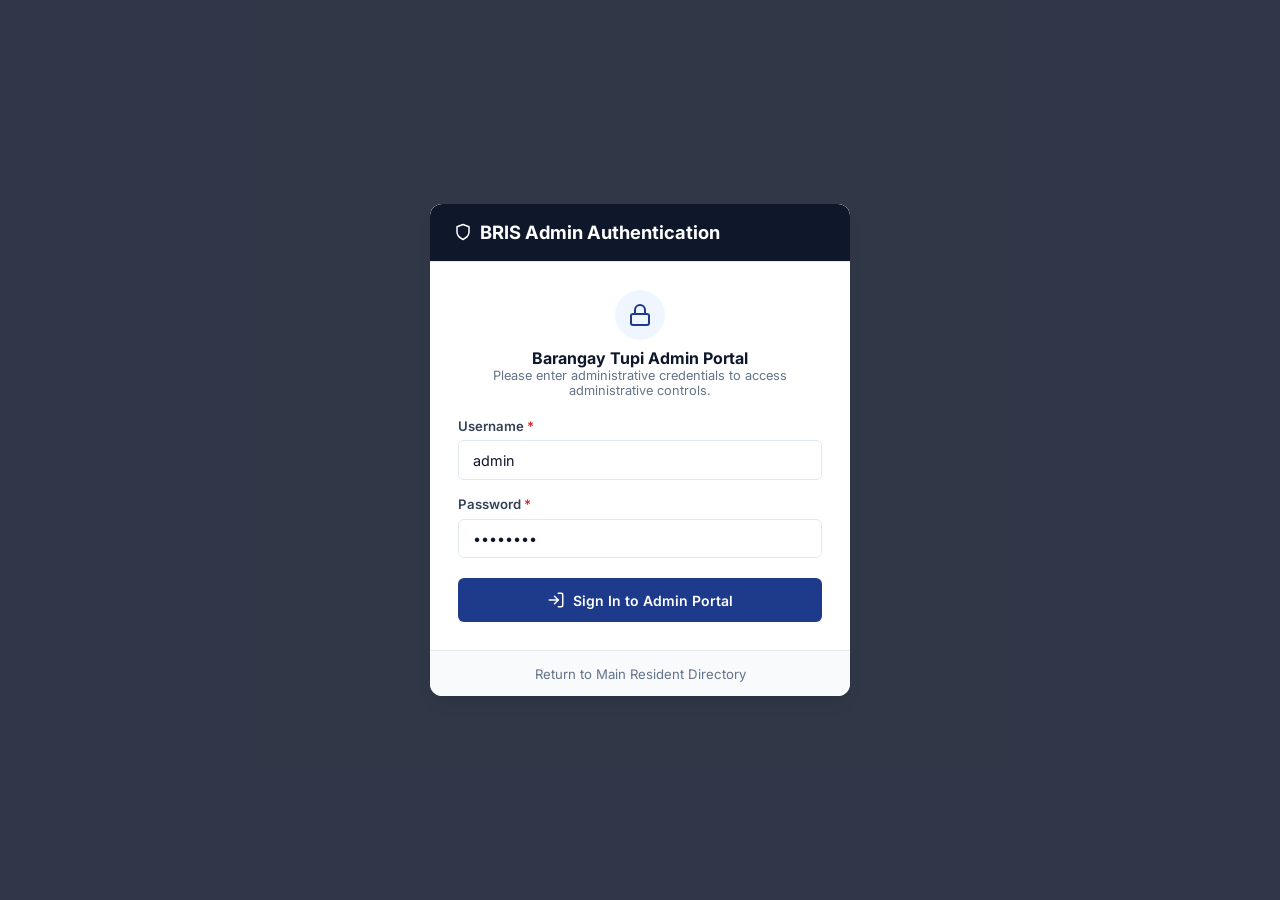
==== admin.html @ 33d2740c "feat: implement Barangay Resident Information System (BRIS) for Barangay Tupi Co-authored-by: NaviOr" ====
<!DOCTYPE html>
<html lang="en">
<head>
  <meta charset="UTF-8">
  <meta name="viewport" content="width=device-width, initial-scale=1.0">
  <title>BRIS Admin Portal - Barangay Tupi</title>
  <link rel="preconnect" href="https://fonts.googleapis.com">
  <link rel="preconnect" href="https://fonts.gstatic.com" crossorigin>
  <link href="https://fonts.googleapis.com/css2?family=Inter:wght@300;400;500;600;700&display=swap" rel="stylesheet">
  <link rel="stylesheet" href="styles.css">
</head>
<body style="background-color: #f1f5f9;">

  <!-- ADMIN AUTH LOGIN MODAL OVERLAY -->
  <div id="admin-login-overlay" class="modal-overlay active" style="z-index: 2000; background-color: rgba(15, 23, 42, 0.85);">
    <div class="modal-box" style="max-width: 420px; border-radius: 12px; box-shadow: var(--shadow-lg);">
      <div class="modal-header" style="background-color: #0f172a; color: #ffffff; border-radius: 12px 12px 0 0;">
        <h3 style="color: #ffffff; font-size: 1.15rem;">
          <svg class="svg-icon" viewBox="0 0 24 24"><path d="M12 22s8-4 8-10V5l-8-3-8 3v7c0 6 8 10 8 10z"></path></svg>
          BRIS Admin Authentication
        </h3>
      </div>
      <form id="form-admin-login">
        <div class="modal-body" style="padding: 1.75rem;">
          <div style="text-align: center; margin-bottom: 1.25rem;">
            <div style="width: 50px; height: 50px; background-color: #eff6ff; color: var(--primary); border-radius: 50%; display: inline-flex; align-items: center; justify-content: center; margin-bottom: 0.5rem;">
              <svg class="svg-icon" style="width: 24px; height: 24px;" viewBox="0 0 24 24"><rect x="3" y="11" width="18" height="11" rx="2" ry="2"></rect><path d="M7 11V7a5 5 0 0 1 10 0v4"></path></svg>
            </div>
            <h4 style="font-weight: 700; color: #0f172a;">Barangay Tupi Admin Portal</h4>
            <p style="font-size: 0.8rem; color: #64748b;">Please enter administrative credentials to access administrative controls.</p>
          </div>

          <div class="form-group" style="margin-bottom: 1rem;">
            <label for="admin-username">Username <span class="required">*</span></label>
            <input type="text" id="admin-username" class="form-control" value="admin" placeholder="Enter username" required>
          </div>

          <div class="form-group" style="margin-bottom: 1.25rem;">
            <label for="admin-password">Password <span class="required">*</span></label>
            <input type="password" id="admin-password" class="form-control" value="admin123" placeholder="Enter password" required>
          </div>

          <div id="login-error-msg" style="display: none; background-color: #fee2e2; color: #b91c1c; padding: 0.6rem; border-radius: 6px; font-size: 0.8rem; margin-bottom: 1rem; text-align: center;">
            Invalid username or password!
          </div>

          <button type="submit" class="btn btn-primary" style="width: 100%; padding: 0.75rem;">
            <svg class="svg-icon" viewBox="0 0 24 24"><path d="M15 3h4a2 2 0 0 1 2 2v14a2 2 0 0 1-2 2h-4"></path><polyline points="10 17 15 12 10 7"></polyline><line x1="15" y1="12" x2="3" y2="12"></line></svg>
            Sign In to Admin Portal
          </button>
        </div>
        <div class="modal-footer" style="justify-content: center; background-color: #f8fafc; border-radius: 0 0 12px 12px;">
          <a href="index.html" style="font-size: 0.825rem; color: #64748b; text-decoration: none;">Return to Main Resident Directory</a>
        </div>
      </form>
    </div>
  </div>

  <!-- ADMIN PORTAL CONTAINER -->
  <div class="app-container" id="admin-app-container" style="display: none;">
    <!-- Admin Sidebar -->
    <aside class="sidebar" style="background-color: #0b1329;">
      <div class="sidebar-header">
        <div class="brand-icon-box" style="background: rgba(225, 29, 72, 0.15); color: #f43f5e;">
          <svg class="svg-icon" viewBox="0 0 24 24"><path d="M12 22s8-4 8-10V5l-8-3-8 3v7c0 6 8 10 8 10z"></path></svg>
        </div>
        <div>
          <h1 class="brand-title">BRIS Admin</h1>
          <p class="brand-subtitle">Barangay Tupi Portal</p>
        </div>
      </div>

      <ul class="sidebar-menu">
        <li class="nav-item">
          <button class="active" data-admin-view="overview">
            <span class="nav-icon"><svg class="svg-icon" viewBox="0 0 24 24"><rect x="3" y="3" width="7" height="9"></rect><rect x="14" y="3" width="7" height="5"></rect><rect x="14" y="12" width="7" height="9"></rect><rect x="3" y="16" width="7" height="5"></rect></svg></span>
            <span class="nav-text">System Overview</span>
          </button>
        </li>
        <li class="nav-item">
          <button data-admin-view="management">
            <span class="nav-icon"><svg class="svg-icon" viewBox="0 0 24 24"><path d="M17 21v-2a4 4 0 0 0-4-4H5a4 4 0 0 0-4 4v2"></path><circle cx="9" cy="7" r="4"></circle><path d="M23 21v-2a4 4 0 0 0-3-3.87"></path><path d="M16 3.13a4 4 0 0 1 0 7.75"></path></svg></span>
            <span class="nav-text">Resident Control</span>
          </button>
        </li>
        <li class="nav-item">
          <button data-admin-view="logs">
            <span class="nav-icon"><svg class="svg-icon" viewBox="0 0 24 24"><path d="M14 2H6a2 2 0 0 0-2 2v16a2 2 0 0 0 2 2h12a2 2 0 0 0 2-2V8z"></path><polyline points="14 2 14 8 20 8"></polyline><line x1="16" y1="13" x2="8" y2="13"></line><line x1="16" y1="17" x2="8" y2="17"></line></svg></span>
            <span class="nav-text">Audit System Logs</span>
          </button>
        </li>
      </ul>

      <div class="sidebar-footer">
        <button onclick="adminLogout()" class="btn btn-sm btn-danger" style="width: 100%;">
          <svg class="svg-icon" viewBox="0 0 24 24"><path d="M9 21H5a2 2 0 0 1-2-2V5a2 2 0 0 1 2-2h4"></path><polyline points="16 17 21 12 16 7"></polyline><line x1="21" y1="12" x2="9" y2="12"></line></svg>
          Admin Logout
        </button>
      </div>
    </aside>

    <!-- Admin Main Wrapper -->
    <div class="main-wrapper">
      <header class="top-header">
        <div class="header-title">
          <h2 id="admin-view-title">Admin Management Dashboard</h2>
          <p id="admin-view-subtitle">Administrative oversight and system configuration for Barangay Tupi</p>
        </div>
        <div class="header-right">
          <a href="index.html" class="btn btn-sm btn-secondary" style="margin-right: 0.5rem;">
            <svg class="svg-icon" viewBox="0 0 24 24"><path d="M3 9l9-7 9 7v11a2 2 0 0 1-2 2H5a2 2 0 0 1-2-2z"></path></svg>
            Public Resident Portal
          </a>
          <div class="barangay-badge" style="background-color: #fee2e2; color: #b91c1c; border-color: rgba(185,28,28,0.2);">
            <svg class="svg-icon" viewBox="0 0 24 24"><path d="M12 22s8-4 8-10V5l-8-3-8 3v7c0 6 8 10 8 10z"></path></svg>
            <span>Admin Secured Mode</span>
          </div>
        </div>
      </header>

      <main class="content-body">
        <!-- ADMIN OVERVIEW VIEW -->
        <section id="admin-view-overview" class="page-view active">
          <div class="stats-grid">
            <div class="stat-card">
              <div class="stat-icon blue">
                <svg class="svg-icon" viewBox="0 0 24 24"><path d="M17 21v-2a4 4 0 0 0-4-4H5a4 4 0 0 0-4 4v2"></path><circle cx="9" cy="7" r="4"></circle></svg>
              </div>
              <div class="stat-info">
                <h3 id="admin-stat-active">0</h3>
                <p>Active Residents</p>
              </div>
            </div>

            <div class="stat-card">
              <div class="stat-icon green">
                <svg class="svg-icon" viewBox="0 0 24 24"><polyline points="9 11 12 14 22 4"></polyline></svg>
              </div>
              <div class="stat-info">
                <h3 id="admin-stat-voters">0</h3>
                <p>Voters Enrolled</p>
              </div>
            </div>

            <div class="stat-card">
              <div class="stat-icon red">
                <svg class="svg-icon" viewBox="0 0 24 24"><polyline points="21 8 21 21 3 21 3 8"></polyline><rect x="1" y="3" width="22" height="5"></rect></svg>
              </div>
              <div class="stat-info">
                <h3 id="admin-stat-archived">0</h3>
                <p>Archived Entries</p>
              </div>
            </div>
          </div>

          <div class="card-section">
            <div class="card-header">
              <div class="card-title">
                <svg class="svg-icon" viewBox="0 0 24 24"><path d="M12 22s8-4 8-10V5l-8-3-8 3v7c0 6 8 10 8 10z"></path></svg>
                System Maintenance & Database Actions
              </div>
            </div>
            <div style="display: flex; gap: 1rem; flex-wrap: wrap;">
              <button class="btn btn-secondary" onclick="fetchAdminActiveResidents()">
                <svg class="svg-icon" viewBox="0 0 24 24"><polyline points="23 4 23 10 17 10"></polyline><path d="M20.49 15a9 9 0 1 1-2.12-9.36L23 10"></path></svg>
                Sync Database Records
              </button>
            </div>
          </div>
        </section>

        <!-- ADMIN MANAGEMENT VIEW -->
        <section id="admin-view-management" class="page-view">
          <div class="card-section">
            <div class="card-header">
              <div class="card-title">
                <svg class="svg-icon" viewBox="0 0 24 24"><path d="M17 21v-2a4 4 0 0 0-4-4H5a4 4 0 0 0-4 4v2"></path><circle cx="9" cy="7" r="4"></circle></svg>
                Barangay Tupi Resident Records Table
              </div>
            </div>

            <div class="table-responsive">
              <table class="data-table">
                <thead>
                  <tr>
                    <th>ID</th>
                    <th>Full Name</th>
                    <th>Purok</th>
                    <th>Civil Status</th>
                    <th>Voter Status</th>
                    <th>Status</th>
                    <th style="text-align: center;">Admin Actions</th>
                  </tr>
                </thead>
                <tbody id="admin-residents-table">
                  <tr><td colspan="7" style="text-align: center;">Loading database records...</td></tr>
                </tbody>
              </table>
            </div>
          </div>
        </section>

        <!-- ADMIN AUDIT LOGS VIEW -->
        <section id="admin-view-logs" class="page-view">
          <div class="card-section">
            <div class="card-header">
              <div class="card-title">
                <svg class="svg-icon" viewBox="0 0 24 24"><path d="M14 2H6a2 2 0 0 0-2 2v16a2 2 0 0 0 2 2h12a2 2 0 0 0 2-2V8z"></path><polyline points="14 2 14 8 20 8"></polyline></svg>
                System Audit Trail
              </div>
            </div>
            <div class="table-responsive">
              <table class="data-table">
                <thead>
                  <tr>
                    <th>Timestamp</th>
                    <th>User Role</th>
                    <th>Action Executed</th>
                    <th>Status</th>
                  </tr>
                </thead>
                <tbody>
                  <tr>
                    <td>Just now</td>
                    <td><span class="badge badge-registered">Administrator</span></td>
                    <td>Logged in to Barangay Tupi Admin Portal</td>
                    <td><span class="badge badge-active">Success</span></td>
                  </tr>
                  <tr>
                    <td>System Init</td>
                    <td><span class="badge badge-registered">System</span></td>
                    <td>Database initialized (PDO SQLite / Barangay Tupi)</td>
                    <td><span class="badge badge-active">Success</span></td>
                  </tr>
                </tbody>
              </table>
            </div>
          </div>
        </section>

      </main>
    </div>
  </div>

  <div id="toast-container" class="toast-container"></div>

  <script>
    const API_URL = 'api/residents.php';

    // Admin Auth Submit
    document.getElementById('form-admin-login').addEventListener('submit', function(e) {
      e.preventDefault();
      const user = document.getElementById('admin-username').value;
      const pass = document.getElementById('admin-password').value;

      if (user === 'admin' && pass === 'admin123') {
        document.getElementById('admin-login-overlay').classList.remove('active');
        document.getElementById('admin-app-container').style.display = 'flex';
        loadAdminOverview();
      } else {
        document.getElementById('login-error-msg').style.display = 'block';
      }
    });

    function adminLogout() {
      document.getElementById('admin-app-container').style.display = 'none';
      document.getElementById('admin-login-overlay').classList.add('active');
    }

    // Admin Navigation
    document.querySelectorAll('.sidebar-menu .nav-item button').forEach(btn => {
      btn.addEventListener('click', () => {
        const viewId = btn.getAttribute('data-admin-view');

        document.querySelectorAll('.sidebar-menu .nav-item button').forEach(b => b.classList.remove('active'));
        btn.classList.add('active');

        document.querySelectorAll('.page-view').forEach(v => v.classList.remove('active'));
        const target = document.getElementById(`admin-view-${viewId}`);
        if (target) target.classList.add('active');

        if (viewId === 'overview') loadAdminOverview();
        if (viewId === 'management') fetchAdminActiveResidents();
      });
    });

    async function loadAdminOverview() {
      try {
        const res = await fetch(`${API_URL}?action=analytics`);
        const json = await res.json();
        if (json.success) {
          const d = json.data;
          document.getElementById('admin-stat-active').textContent = d.total_active;
          document.getElementById('admin-stat-voters').textContent = d.voters;
          document.getElementById('admin-stat-archived').textContent = d.total_archived;
        }
      } catch (err) {
        console.error('Error loading admin overview:', err);
      }
    }

    async function fetchAdminActiveResidents() {
      try {
        const res = await fetch(`${API_URL}?archived=0`);
        const json = await res.json();
        const tbody = document.getElementById('admin-residents-table');

        if (json.success) {
          if (json.data.length === 0) {
            tbody.innerHTML = `<tr><td colspan="7" style="text-align:center;">No records found.</td></tr>`;
            return;
          }

          tbody.innerHTML = json.data.map(r => `
            <tr>
              <td>#${r.id}</td>
              <td><strong>${r.last_name}, ${r.first_name} ${r.middle_name ? r.middle_name : ''}</strong></td>
              <td>${r.purok}</td>
              <td>${r.civil_status}</td>
              <td><span class="badge ${r.voter_status === 'Registered' ? 'badge-registered' : 'badge-not-registered'}">${r.voter_status}</span></td>
              <td><span class="badge badge-active">${r.status}</span></td>
              <td style="text-align: center;">
                <button class="btn btn-sm btn-danger" onclick="adminDeleteResident(${r.id}, '${r.first_name} ${r.last_name}')">
                  <svg class="svg-icon" viewBox="0 0 24 24"><polyline points="3 6 5 6 21 6"></polyline><path d="M19 6v14a2 2 0 0 1-2 2H7a2 2 0 0 1-2-2V6m3 0V4a2 2 0 0 1 2-2h4a2 2 0 0 1 2 2v2"></path></svg> Remove Record
                </button>
              </td>
            </tr>
          `).join('');
        }
      } catch (err) {
        console.error('Error fetching admin residents:', err);
      }
    }

    async function adminDeleteResident(id, name) {
      if (!confirm(`ADMIN ACTION: Are you sure you want to purge record for "${name}"?`)) return;

      try {
        const res = await fetch(`${API_URL}?id=${id}`, { method: 'DELETE' });
        const json = await res.json();
        if (json.success) {
          fetchAdminActiveResidents();
          loadAdminOverview();
        }
      } catch (err) {
        console.error('Error deleting record:', err);
      }
    }
  </script>
</body>
</html>
---- styles.css ----
/* styles.css - Barangay Resident Information System (BRIS) Styling */

:root {
  --primary: #1e3a8a;
  --primary-hover: #1d4ed8;
  --primary-light: #eff6ff;
  --secondary: #0f766e;
  --secondary-hover: #115e59;
  --accent: #d97706;
  --bg-main: #f8fafc;
  --card-bg: #ffffff;
  --border-color: #e2e8f0;
  --text-dark: #0f172a;
  --text-muted: #64748b;
  --danger: #dc2626;
  --danger-hover: #b91c1c;
  --success: #16a34a;
  --warning: #d97706;
  --sidebar-width: 260px;
  --radius: 8px;
  --shadow-sm: 0 1px 2px 0 rgba(0, 0, 0, 0.05);
  --shadow: 0 4px 6px -1px rgba(0, 0, 0, 0.05), 0 2px 4px -1px rgba(0, 0, 0, 0.03);
  --shadow-lg: 0 10px 15px -3px rgba(0, 0, 0, 0.08), 0 4px 6px -2px rgba(0, 0, 0, 0.04);
}

* {
  box-sizing: border-box;
  margin: 0;
  padding: 0;
  font-family: 'Inter', system-ui, -apple-system, BlinkMacSystemFont, "Segoe UI", Roboto, sans-serif;
}

body {
  background-color: var(--bg-main);
  color: var(--text-dark);
  min-height: 100vh;
  display: flex;
}

/* Layout */
.app-container {
  display: flex;
  width: 100%;
  min-height: 100vh;
}

/* Sidebar */
.sidebar {
  width: var(--sidebar-width);
  background-color: #0f172a;
  color: #f8fafc;
  display: flex;
  flex-direction: column;
  position: fixed;
  top: 0;
  bottom: 0;
  left: 0;
  z-index: 100;
  transition: all 0.3s ease;
}

.sidebar-header {
  padding: 1.5rem;
  display: flex;
  align-items: center;
  gap: 0.85rem;
  border-bottom: 1px solid rgba(255, 255, 255, 0.08);
}

.brand-icon-box {
  width: 40px;
  height: 40px;
  border-radius: 8px;
  background: rgba(56, 189, 248, 0.15);
  display: flex;
  align-items: center;
  justify-content: center;
  color: #38bdf8;
}

.brand-title {
  font-size: 1.2rem;
  font-weight: 700;
  letter-spacing: 0.5px;
  color: #ffffff;
  line-height: 1.1;
}

.brand-subtitle {
  font-size: 0.7rem;
  color: #94a3b8;
  text-transform: uppercase;
  letter-spacing: 0.8px;
  margin-top: 2px;
}

.sidebar-menu {
  list-style: none;
  padding: 1rem 0.75rem;
  display: flex;
  flex-direction: column;
  gap: 0.35rem;
  flex-grow: 1;
}

.nav-item button {
  width: 100%;
  display: flex;
  align-items: center;
  gap: 0.85rem;
  padding: 0.75rem 1rem;
  border: none;
  background: transparent;
  color: #94a3b8;
  font-size: 0.9rem;
  font-weight: 500;
  border-radius: var(--radius);
  cursor: pointer;
  text-align: left;
  transition: all 0.2s ease;
}

.nav-item button:hover {
  background-color: rgba(255, 255, 255, 0.06);
  color: #ffffff;
}

.nav-item button.active {
  background-color: var(--primary);
  color: #ffffff;
  font-weight: 600;
  box-shadow: 0 4px 12px rgba(30, 58, 138, 0.35);
}

.nav-icon {
  width: 20px;
  height: 20px;
  display: inline-flex;
  align-items: center;
  justify-content: center;
  flex-shrink: 0;
}

.sidebar-footer {
  padding: 1.25rem;
  border-top: 1px solid rgba(255, 255, 255, 0.08);
  font-size: 0.75rem;
  color: #64748b;
  text-align: center;
}

/* Main Content Area */
.main-wrapper {
  margin-left: var(--sidebar-width);
  flex-grow: 1;
  display: flex;
  flex-direction: column;
  min-width: 0;
}

/* Header */
.top-header {
  background-color: var(--card-bg);
  padding: 1.1rem 2rem;
  display: flex;
  justify-content: space-between;
  align-items: center;
  border-bottom: 1px solid var(--border-color);
  box-shadow: var(--shadow-sm);
  position: sticky;
  top: 0;
  z-index: 90;
}

.header-title h2 {
  font-size: 1.25rem;
  font-weight: 700;
  color: var(--text-dark);
}

.header-title p {
  font-size: 0.825rem;
  color: var(--text-muted);
  margin-top: 2px;
}

.header-right {
  display: flex;
  align-items: center;
  gap: 1rem;
}

.barangay-badge {
  background-color: var(--primary-light);
  color: var(--primary);
  padding: 0.4rem 0.85rem;
  border-radius: 20px;
  font-size: 0.8rem;
  font-weight: 600;
  border: 1px solid rgba(30, 58, 138, 0.15);
  display: flex;
  align-items: center;
  gap: 0.4rem;
}

/* Page Views */
.content-body {
  padding: 1.75rem 2rem;
  flex-grow: 1;
}

.page-view {
  display: none;
  animation: fadeIn 0.25s ease-in-out;
}

.page-view.active {
  display: block;
}

@keyframes fadeIn {
  from { opacity: 0; transform: translateY(4px); }
  to { opacity: 1; transform: translateY(0); }
}

/* Stats Cards Grid */
.stats-grid {
  display: grid;
  grid-template-columns: repeat(auto-fit, minmax(210px, 1fr));
  gap: 1.25rem;
  margin-bottom: 1.75rem;
}

.stat-card {
  background-color: var(--card-bg);
  padding: 1.25rem;
  border-radius: var(--radius);
  border: 1px solid var(--border-color);
  box-shadow: var(--shadow-sm);
  display: flex;
  align-items: center;
  gap: 1rem;
  transition: transform 0.2s, box-shadow 0.2s;
}

.stat-card:hover {
  transform: translateY(-2px);
  box-shadow: var(--shadow);
}

.stat-icon {
  width: 48px;
  height: 48px;
  border-radius: 10px;
  display: flex;
  align-items: center;
  justify-content: center;
  flex-shrink: 0;
}

.stat-icon.blue { background-color: #dbeafe; color: #1e40af; }
.stat-icon.green { background-color: #dcfce7; color: #15803d; }
.stat-icon.amber { background-color: #fef3c7; color: #b45309; }
.stat-icon.purple { background-color: #f3e8ff; color: #6b21a8; }
.stat-icon.red { background-color: #fee2e2; color: #b91c1c; }

.stat-info h3 {
  font-size: 1.5rem;
  font-weight: 700;
  line-height: 1.2;
}

.stat-info p {
  font-size: 0.8rem;
  color: var(--text-muted);
  font-weight: 500;
}

/* Card Sections */
.card-section {
  background-color: var(--card-bg);
  border-radius: var(--radius);
  border: 1px solid var(--border-color);
  box-shadow: var(--shadow-sm);
  padding: 1.5rem;
  margin-bottom: 1.5rem;
}

.card-header {
  display: flex;
  justify-content: space-between;
  align-items: center;
  margin-bottom: 1.25rem;
  padding-bottom: 0.75rem;
  border-bottom: 1px solid var(--border-color);
}

.card-title {
  font-size: 1.05rem;
  font-weight: 700;
  color: var(--text-dark);
  display: flex;
  align-items: center;
  gap: 0.5rem;
}

/* Forms */
.form-grid {
  display: grid;
  grid-template-columns: repeat(auto-fit, minmax(250px, 1fr));
  gap: 1.25rem;
}

.form-group {
  display: flex;
  flex-direction: column;
  gap: 0.4rem;
}

.form-group.full-width {
  grid-column: 1 / -1;
}

.form-group label {
  font-size: 0.825rem;
  font-weight: 600;
  color: #334155;
}

.form-group label .required {
  color: var(--danger);
}

.form-control {
  padding: 0.65rem 0.85rem;
  border: 1px solid var(--border-color);
  border-radius: 6px;
  font-size: 0.9rem;
  background-color: #ffffff;
  color: var(--text-dark);
  transition: border-color 0.2s, box-shadow 0.2s;
  outline: none;
}

.form-control:focus {
  border-color: var(--primary);
  box-shadow: 0 0 0 3px rgba(30, 58, 138, 0.12);
}

.form-actions {
  display: flex;
  justify-content: flex-end;
  gap: 0.75rem;
  margin-top: 1.5rem;
}

/* Buttons */
.btn {
  display: inline-flex;
  align-items: center;
  justify-content: center;
  gap: 0.45rem;
  padding: 0.6rem 1.15rem;
  border-radius: 6px;
  font-size: 0.875rem;
  font-weight: 600;
  cursor: pointer;
  border: 1px solid transparent;
  transition: all 0.2s ease;
  text-decoration: none;
}

.btn-primary {
  background-color: var(--primary);
  color: #ffffff;
}
.btn-primary:hover {
  background-color: var(--primary-hover);
}

.btn-secondary {
  background-color: #f1f5f9;
  color: #334155;
  border-color: #cbd5e1;
}
.btn-secondary:hover {
  background-color: #e2e8f0;
}

.btn-success {
  background-color: var(--success);
  color: #ffffff;
}
.btn-success:hover {
  background-color: #15803d;
}

.btn-danger {
  background-color: var(--danger);
  color: #ffffff;
}
.btn-danger:hover {
  background-color: var(--danger-hover);
}

.btn-warning {
  background-color: var(--accent);
  color: #ffffff;
}
.btn-warning:hover {
  background-color: #b45309;
}

.btn-sm {
  padding: 0.35rem 0.65rem;
  font-size: 0.8rem;
  border-radius: 5px;
}

.btn-icon-only {
  width: 32px;
  height: 32px;
  padding: 0;
  border-radius: 6px;
}

/* Filters & Search Toolbar */
.toolbar-container {
  display: flex;
  flex-wrap: wrap;
  gap: 0.85rem;
  align-items: center;
  justify-content: space-between;
  margin-bottom: 1.25rem;
  background-color: #f8fafc;
  padding: 0.85rem 1rem;
  border-radius: var(--radius);
  border: 1px solid var(--border-color);
}

.search-box {
  position: relative;
  flex: 1 1 260px;
}

.search-box input {
  width: 100%;
  padding-left: 2.2rem;
}

.search-box .search-icon {
  position: absolute;
  left: 0.75rem;
  top: 50%;
  transform: translateY(-50%);
  color: var(--text-muted);
  display: flex;
  align-items: center;
}

.filter-group {
  display: flex;
  flex-wrap: wrap;
  gap: 0.5rem;
  align-items: center;
}

/* Tables */
.table-responsive {
  width: 100%;
  overflow-x: auto;
  border-radius: 8px;
  border: 1px solid var(--border-color);
}

.data-table {
  width: 100%;
  border-collapse: collapse;
  text-align: left;
  font-size: 0.875rem;
}

.data-table th {
  background-color: #f8fafc;
  color: #475569;
  font-weight: 700;
  padding: 0.75rem 1rem;
  border-bottom: 1px solid var(--border-color);
  white-space: nowrap;
}

.data-table td {
  padding: 0.75rem 1rem;
  border-bottom: 1px solid var(--border-color);
  color: #334155;
  vertical-align: middle;
}

.data-table tbody tr:hover {
  background-color: #f8fafc;
}

.data-table tbody tr:last-child td {
  border-bottom: none;
}

/* Badges */
.badge {
  display: inline-flex;
  align-items: center;
  padding: 0.2rem 0.55rem;
  border-radius: 9999px;
  font-size: 0.725rem;
  font-weight: 600;
  text-transform: capitalize;
}

.badge-active { background-color: #dcfce7; color: #166534; }
.badge-moved { background-color: #fef3c7; color: #92400e; }
.badge-deceased { background-color: #fee2e2; color: #991b1b; }
.badge-registered { background-color: #dbeafe; color: #1e40af; }
.badge-not-registered { background-color: #f1f5f9; color: #475569; }

/* Modals */
.modal-overlay {
  position: fixed;
  top: 0;
  left: 0;
  right: 0;
  bottom: 0;
  background-color: rgba(15, 23, 42, 0.6);
  display: flex;
  align-items: center;
  justify-content: center;
  z-index: 1000;
  opacity: 0;
  visibility: hidden;
  transition: all 0.25s ease;
  padding: 1rem;
}

.modal-overlay.active {
  opacity: 1;
  visibility: visible;
}

.modal-box {
  background-color: #ffffff;
  border-radius: var(--radius);
  max-width: 620px;
  width: 100%;
  max-height: 90vh;
  overflow-y: auto;
  box-shadow: var(--shadow-lg);
  transform: translateY(-15px);
  transition: transform 0.25s ease;
}

.modal-overlay.active .modal-box {
  transform: translateY(0);
}

.modal-header {
  padding: 1.1rem 1.5rem;
  border-bottom: 1px solid var(--border-color);
  display: flex;
  justify-content: space-between;
  align-items: center;
}

.modal-header h3 {
  font-size: 1.1rem;
  font-weight: 700;
  color: var(--text-dark);
  display: flex;
  align-items: center;
  gap: 0.5rem;
}

.close-modal {
  background: transparent;
  border: none;
  font-size: 1.25rem;
  color: var(--text-muted);
  cursor: pointer;
  line-height: 1;
  display: flex;
  align-items: center;
  justify-content: center;
  width: 28px;
  height: 28px;
  border-radius: 4px;
}

.close-modal:hover {
  background-color: #f1f5f9;
  color: var(--text-dark);
}

.modal-body {
  padding: 1.5rem;
}

.modal-footer {
  padding: 0.9rem 1.5rem;
  border-top: 1px solid var(--border-color);
  display: flex;
  justify-content: flex-end;
  gap: 0.75rem;
  background-color: #f8fafc;
  border-bottom-left-radius: var(--radius);
  border-bottom-right-radius: var(--radius);
}

/* Detail View Grid */
.detail-grid {
  display: grid;
  grid-template-columns: repeat(2, 1fr);
  gap: 0.85rem;
}

.detail-item {
  background-color: #f8fafc;
  padding: 0.7rem 0.85rem;
  border-radius: 6px;
  border: 1px solid #f1f5f9;
}

.detail-item strong {
  display: block;
  font-size: 0.725rem;
  color: var(--text-muted);
  text-transform: uppercase;
  letter-spacing: 0.5px;
  margin-bottom: 0.2rem;
}

.detail-item span {
  font-size: 0.9rem;
  font-weight: 600;
  color: var(--text-dark);
}

.detail-item.full-width {
  grid-column: 1 / -1;
}

/* Chart Grid */
.charts-grid {
  display: grid;
  grid-template-columns: repeat(auto-fit, minmax(380px, 1fr));
  gap: 1.25rem;
}

.chart-card {
  background-color: #ffffff;
  padding: 1.25rem;
  border-radius: var(--radius);
  border: 1px solid var(--border-color);
  box-shadow: var(--shadow-sm);
}

.chart-card h4 {
  font-size: 0.95rem;
  font-weight: 700;
  margin-bottom: 1rem;
  color: var(--text-dark);
  display: flex;
  align-items: center;
  gap: 0.4rem;
}

.chart-container {
  position: relative;
  height: 250px;
  width: 100%;
}

/* Toast Notification */
.toast-container {
  position: fixed;
  bottom: 20px;
  right: 20px;
  z-index: 2000;
  display: flex;
  flex-direction: column;
  gap: 0.5rem;
}

.toast {
  background-color: #0f172a;
  color: #ffffff;
  padding: 0.75rem 1.15rem;
  border-radius: 8px;
  font-size: 0.875rem;
  font-weight: 500;
  box-shadow: var(--shadow-lg);
  display: flex;
  align-items: center;
  gap: 0.6rem;
  animation: slideInRight 0.3s ease;
}

.toast.success { border-left: 4px solid var(--success); }
.toast.error { border-left: 4px solid var(--danger); }

.svg-icon {
  width: 18px;
  height: 18px;
  fill: none;
  stroke: currentColor;
  stroke-width: 2;
  stroke-linecap: round;
  stroke-linejoin: round;
  display: inline-block;
  vertical-align: middle;
}

@keyframes slideInRight {
  from { transform: translateX(100%); opacity: 0; }
  to { transform: translateX(0); opacity: 1; }
}

/* Responsive Styles */
@media (max-width: 992px) {
  .sidebar {
    width: 70px;
  }
  .sidebar .brand-title,
  .sidebar .brand-subtitle,
  .sidebar-menu .nav-text,
  .sidebar-footer {
    display: none;
  }
  .main-wrapper {
    margin-left: 70px;
  }
  .charts-grid {
    grid-template-columns: 1fr;
  }
}

@media (max-width: 640px) {
  .top-header {
    padding: 1rem;
  }
  .content-body {
    padding: 1rem;
  }
  .toolbar-container {
    flex-direction: column;
    align-items: stretch;
  }
  .filter-group {
    flex-direction: column;
    align-items: stretch;
  }
  .detail-grid {
    grid-template-columns: 1fr;
  }
}
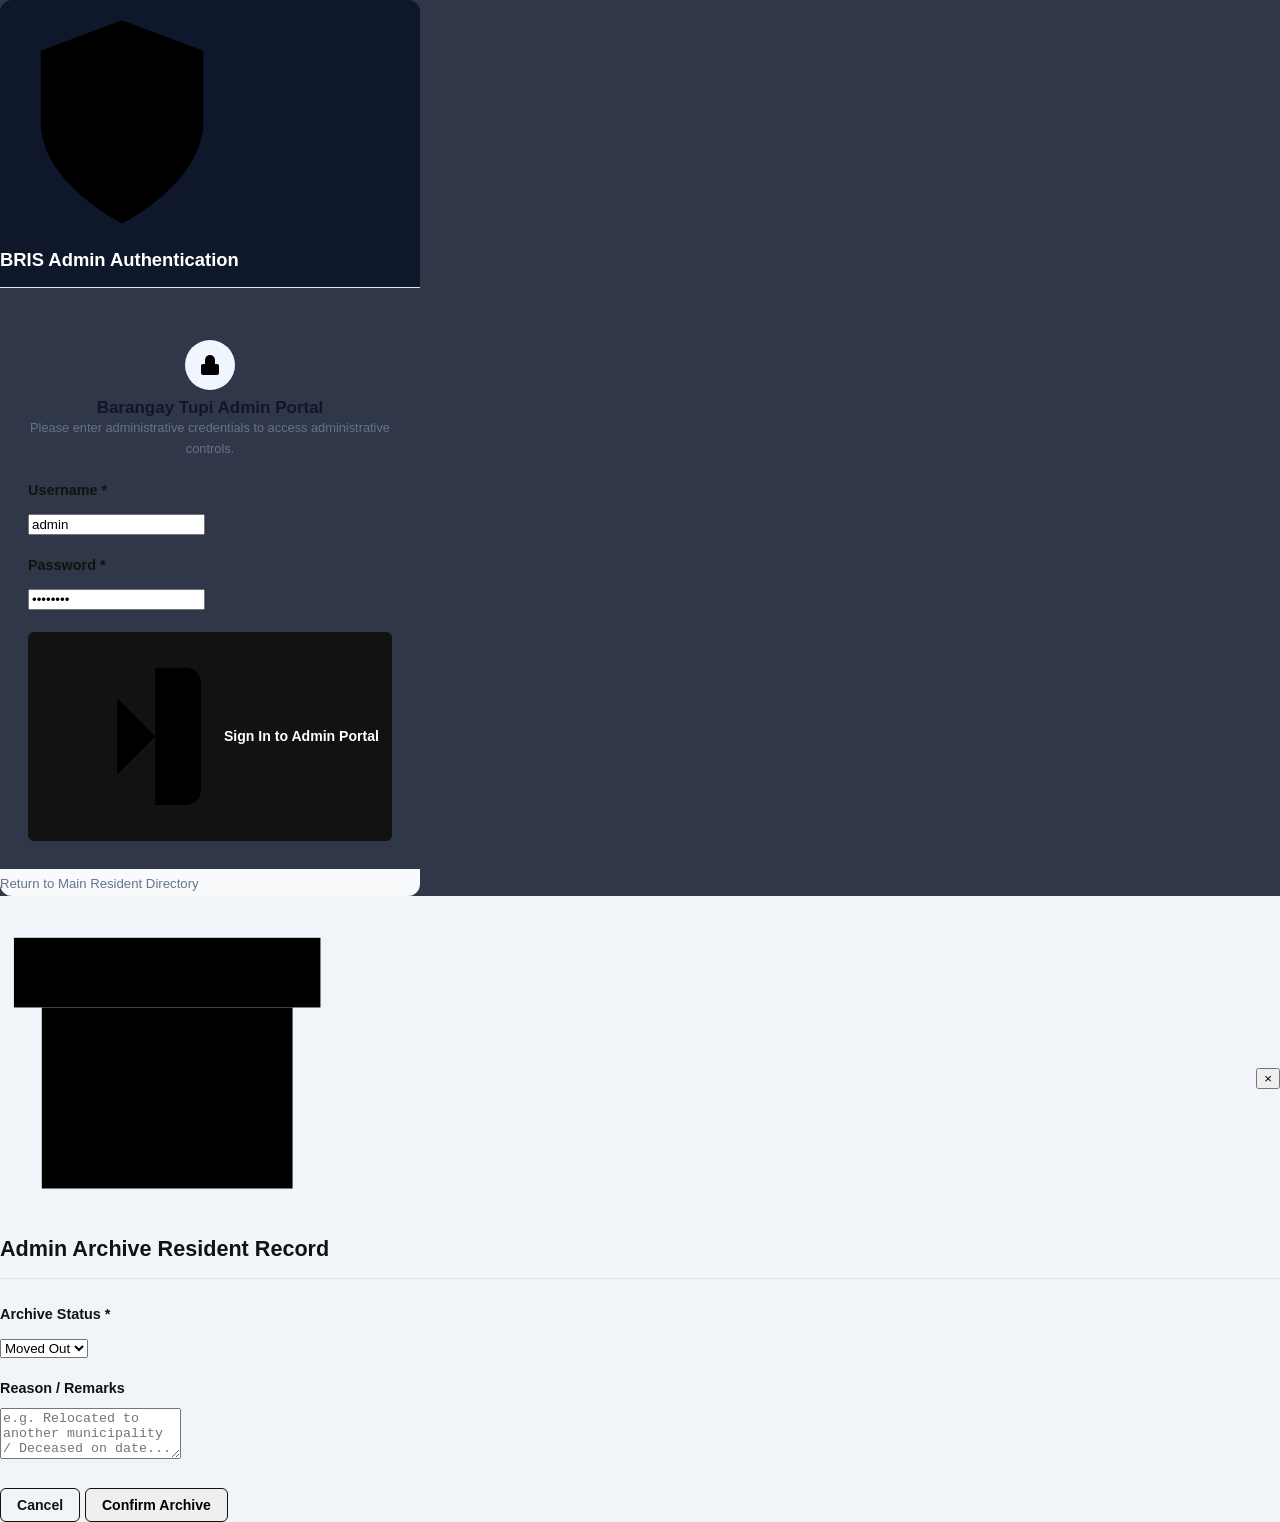
==== commit ec6be26e: "Build Barangay Resident Information System (BRIS) with SQL backend and Admin portal Co-authored-by: " ====
--- a/admin.html
+++ b/admin.html
@@ -84,6 +84,12 @@
           </button>
         </li>
         <li class="nav-item">
+          <button data-admin-view="archived">
+            <span class="nav-icon"><svg class="svg-icon" viewBox="0 0 24 24"><polyline points="21 8 21 21 3 21 3 8"></polyline><rect x="1" y="3" width="22" height="5"></rect><line x1="10" y1="12" x2="14" y2="12"></line></svg></span>
+            <span class="nav-text">Archived Residents</span>
+          </button>
+        </li>
+        <li class="nav-item">
           <button data-admin-view="logs">
             <span class="nav-icon"><svg class="svg-icon" viewBox="0 0 24 24"><path d="M14 2H6a2 2 0 0 0-2 2v16a2 2 0 0 0 2 2h12a2 2 0 0 0 2-2V8z"></path><polyline points="14 2 14 8 20 8"></polyline><line x1="16" y1="13" x2="8" y2="13"></line><line x1="16" y1="17" x2="8" y2="17"></line></svg></span>
             <span class="nav-text">Audit System Logs</span>
@@ -107,10 +113,6 @@
           <p id="admin-view-subtitle">Administrative oversight and system configuration for Barangay Tupi</p>
         </div>
         <div class="header-right">
-          <a href="index.html" class="btn btn-sm btn-secondary" style="margin-right: 0.5rem;">
-            <svg class="svg-icon" viewBox="0 0 24 24"><path d="M3 9l9-7 9 7v11a2 2 0 0 1-2 2H5a2 2 0 0 1-2-2z"></path></svg>
-            Public Resident Portal
-          </a>
           <div class="barangay-badge" style="background-color: #fee2e2; color: #b91c1c; border-color: rgba(185,28,28,0.2);">
             <svg class="svg-icon" viewBox="0 0 24 24"><path d="M12 22s8-4 8-10V5l-8-3-8 3v7c0 6 8 10 8 10z"></path></svg>
             <span>Admin Secured Mode</span>
@@ -175,7 +177,7 @@
             <div class="card-header">
               <div class="card-title">
                 <svg class="svg-icon" viewBox="0 0 24 24"><path d="M17 21v-2a4 4 0 0 0-4-4H5a4 4 0 0 0-4 4v2"></path><circle cx="9" cy="7" r="4"></circle></svg>
-                Barangay Tupi Resident Records Table
+                Barangay Tupi Active Resident Records Table
               </div>
             </div>
 
@@ -194,6 +196,36 @@
                 </thead>
                 <tbody id="admin-residents-table">
                   <tr><td colspan="7" style="text-align: center;">Loading database records...</td></tr>
+                </tbody>
+              </table>
+            </div>
+          </div>
+        </section>
+
+        <!-- ADMIN ARCHIVED RESIDENTS VIEW -->
+        <section id="admin-view-archived" class="page-view">
+          <div class="card-section">
+            <div class="card-header">
+              <div class="card-title">
+                <svg class="svg-icon" viewBox="0 0 24 24"><polyline points="21 8 21 21 3 21 3 8"></polyline><rect x="1" y="3" width="22" height="5"></rect><line x1="10" y1="12" x2="14" y2="12"></line></svg>
+                Archived Resident Records Management
+              </div>
+            </div>
+
+            <div class="table-responsive">
+              <table class="data-table">
+                <thead>
+                  <tr>
+                    <th>ID</th>
+                    <th>Full Name</th>
+                    <th>Purok</th>
+                    <th>Archive Status</th>
+                    <th>Reason / Remarks</th>
+                    <th style="text-align: center;">Admin Actions</th>
+                  </tr>
+                </thead>
+                <tbody id="admin-archived-residents-table">
+                  <tr><td colspan="6" style="text-align: center;">Loading archived residents...</td></tr>
                 </tbody>
               </table>
             </div>
@@ -242,6 +274,42 @@
     </div>
   </div>
 
+  <!-- MODAL: ADMIN ARCHIVE RESIDENT -->
+  <div id="admin-modal-archive" class="modal-overlay">
+    <div class="modal-box">
+      <div class="modal-header">
+        <h3>
+          <svg class="svg-icon" viewBox="0 0 24 24"><polyline points="21 8 21 21 3 21 3 8"></polyline><rect x="1" y="3" width="22" height="5"></rect><line x1="10" y1="12" x2="14" y2="12"></line></svg>
+          Admin Archive Resident Record
+        </h3>
+        <button class="close-modal" onclick="closeAdminArchiveModal()">&times;</button>
+      </div>
+      <form id="admin-form-archive">
+        <div class="modal-body">
+          <input type="hidden" id="admin-archive-id">
+          <p id="admin-archive-confirm-text" style="margin-bottom: 1rem; font-weight: 500;"></p>
+
+          <div class="form-group" style="margin-bottom: 1rem;">
+            <label for="admin-archive-status">Archive Status <span class="required">*</span></label>
+            <select id="admin-archive-status" class="form-control" required>
+              <option value="Moved Out">Moved Out</option>
+              <option value="Deceased">Deceased</option>
+            </select>
+          </div>
+
+          <div class="form-group">
+            <label for="admin-archive-reason">Reason / Remarks</label>
+            <textarea id="admin-archive-reason" class="form-control" rows="3" placeholder="e.g. Relocated to another municipality / Deceased on date..."></textarea>
+          </div>
+        </div>
+        <div class="modal-footer">
+          <button type="button" class="btn btn-secondary" onclick="closeAdminArchiveModal()">Cancel</button>
+          <button type="submit" class="btn btn-warning">Confirm Archive</button>
+        </div>
+      </form>
+    </div>
+  </div>
+
   <div id="toast-container" class="toast-container"></div>
 
   <script>
@@ -281,6 +349,7 @@
 
         if (viewId === 'overview') loadAdminOverview();
         if (viewId === 'management') fetchAdminActiveResidents();
+        if (viewId === 'archived') fetchAdminArchivedResidents();
       });
     });
 
@@ -320,9 +389,14 @@
               <td><span class="badge ${r.voter_status === 'Registered' ? 'badge-registered' : 'badge-not-registered'}">${r.voter_status}</span></td>
               <td><span class="badge badge-active">${r.status}</span></td>
               <td style="text-align: center;">
-                <button class="btn btn-sm btn-danger" onclick="adminDeleteResident(${r.id}, '${r.first_name} ${r.last_name}')">
-                  <svg class="svg-icon" viewBox="0 0 24 24"><polyline points="3 6 5 6 21 6"></polyline><path d="M19 6v14a2 2 0 0 1-2 2H7a2 2 0 0 1-2-2V6m3 0V4a2 2 0 0 1 2-2h4a2 2 0 0 1 2 2v2"></path></svg> Remove Record
-                </button>
+                <div style="display: flex; gap: 0.35rem; justify-content: center;">
+                  <button class="btn btn-sm btn-warning" title="Archive Resident" onclick="openAdminArchiveModal(${r.id}, '${r.first_name} ${r.last_name}')">
+                    <svg class="svg-icon" viewBox="0 0 24 24"><polyline points="21 8 21 21 3 21 3 8"></polyline><rect x="1" y="3" width="22" height="5"></rect><line x1="10" y1="12" x2="14" y2="12"></line></svg> Archive
+                  </button>
+                  <button class="btn btn-sm btn-danger" onclick="adminDeleteResident(${r.id}, '${r.first_name} ${r.last_name}')">
+                    <svg class="svg-icon" viewBox="0 0 24 24"><polyline points="3 6 5 6 21 6"></polyline><path d="M19 6v14a2 2 0 0 1-2 2H7a2 2 0 0 1-2-2V6m3 0V4a2 2 0 0 1 2-2h4a2 2 0 0 1 2 2v2"></path></svg> Remove
+                  </button>
+                </div>
               </td>
             </tr>
           `).join('');
@@ -332,6 +406,98 @@
       }
     }
 
+    async function fetchAdminArchivedResidents() {
+      try {
+        const res = await fetch(`${API_URL}?archived=1`);
+        const json = await res.json();
+        const tbody = document.getElementById('admin-archived-residents-table');
+
+        if (json.success) {
+          if (json.data.length === 0) {
+            tbody.innerHTML = `<tr><td colspan="6" style="text-align:center;">No archived records found.</td></tr>`;
+            return;
+          }
+
+          tbody.innerHTML = json.data.map(r => `
+            <tr>
+              <td>#${r.id}</td>
+              <td><strong>${r.last_name}, ${r.first_name} ${r.middle_name ? r.middle_name : ''}</strong></td>
+              <td>${r.purok}</td>
+              <td><span class="badge ${r.status === 'Deceased' ? 'badge-deceased' : 'badge-moved'}">${r.status}</span></td>
+              <td>${r.archive_reason || 'N/A'}</td>
+              <td style="text-align: center;">
+                <div style="display: flex; gap: 0.35rem; justify-content: center;">
+                  <button class="btn btn-sm btn-success" onclick="adminRestoreResident(${r.id}, '${r.first_name} ${r.last_name}')">
+                    <svg class="svg-icon" viewBox="0 0 24 24"><polyline points="23 4 23 10 17 10"></polyline><path d="M20.49 15a9 9 0 1 1-2.12-9.36L23 10"></path></svg> Restore
+                  </button>
+                  <button class="btn btn-sm btn-danger" onclick="adminDeleteResident(${r.id}, '${r.first_name} ${r.last_name}')">
+                    <svg class="svg-icon" viewBox="0 0 24 24"><polyline points="3 6 5 6 21 6"></polyline><path d="M19 6v14a2 2 0 0 1-2 2H7a2 2 0 0 1-2-2V6m3 0V4a2 2 0 0 1 2-2h4a2 2 0 0 1 2 2v2"></path></svg> Purge
+                  </button>
+                </div>
+              </td>
+            </tr>
+          `).join('');
+        }
+      } catch (err) {
+        console.error('Error fetching admin archived residents:', err);
+      }
+    }
+
+    async function adminRestoreResident(id, name) {
+      if (!confirm(`ADMIN ACTION: Restore record for "${name}" back to active status?`)) return;
+
+      try {
+        const res = await fetch(`${API_URL}?action=restore`, {
+          method: 'POST',
+          headers: { 'Content-Type': 'application/json' },
+          body: JSON.stringify({ id })
+        });
+        const json = await res.json();
+        if (json.success) {
+          fetchAdminArchivedResidents();
+          loadAdminOverview();
+        }
+      } catch (err) {
+        console.error('Error restoring resident:', err);
+      }
+    }
+
+    function openAdminArchiveModal(id, name) {
+      document.getElementById('admin-archive-id').value = id;
+      document.getElementById('admin-archive-confirm-text').textContent = `Are you sure you want to archive record for "${name}"?`;
+      document.getElementById('admin-archive-reason').value = '';
+      document.getElementById('admin-modal-archive').classList.add('active');
+    }
+
+    function closeAdminArchiveModal() {
+      document.getElementById('admin-modal-archive').classList.remove('active');
+    }
+
+    document.getElementById('admin-form-archive').addEventListener('submit', async function(e) {
+      e.preventDefault();
+      const payload = {
+        id: document.getElementById('admin-archive-id').value,
+        status: document.getElementById('admin-archive-status').value,
+        archive_reason: document.getElementById('admin-archive-reason').value
+      };
+
+      try {
+        const res = await fetch(`${API_URL}?action=archive`, {
+          method: 'POST',
+          headers: { 'Content-Type': 'application/json' },
+          body: JSON.stringify(payload)
+        });
+        const json = await res.json();
+        if (json.success) {
+          closeAdminArchiveModal();
+          fetchAdminActiveResidents();
+          loadAdminOverview();
+        }
+      } catch (err) {
+        console.error('Error archiving resident:', err);
+      }
+    });
+
     async function adminDeleteResident(id, name) {
       if (!confirm(`ADMIN ACTION: Are you sure you want to purge record for "${name}"?`)) return;
 
@@ -340,6 +506,7 @@
         const json = await res.json();
         if (json.success) {
           fetchAdminActiveResidents();
+          fetchAdminArchivedResidents();
           loadAdminOverview();
         }
       } catch (err) {
--- a/styles.css
+++ b/styles.css
@@ -1,761 +1,693 @@
-/* styles.css - Barangay Resident Information System (BRIS) Styling */
-
 :root {
-  --primary: #1e3a8a;
-  --primary-hover: #1d4ed8;
-  --primary-light: #eff6ff;
-  --secondary: #0f766e;
-  --secondary-hover: #115e59;
-  --accent: #d97706;
-  --bg-main: #f8fafc;
-  --card-bg: #ffffff;
-  --border-color: #e2e8f0;
-  --text-dark: #0f172a;
-  --text-muted: #64748b;
-  --danger: #dc2626;
-  --danger-hover: #b91c1c;
-  --success: #16a34a;
-  --warning: #d97706;
-  --sidebar-width: 260px;
-  --radius: 8px;
-  --shadow-sm: 0 1px 2px 0 rgba(0, 0, 0, 0.05);
-  --shadow: 0 4px 6px -1px rgba(0, 0, 0, 0.05), 0 2px 4px -1px rgba(0, 0, 0, 0.03);
-  --shadow-lg: 0 10px 15px -3px rgba(0, 0, 0, 0.08), 0 4px 6px -2px rgba(0, 0, 0, 0.04);
-}
-
-* {
-  box-sizing: border-box;
+  --ink: #121212;
+  --ink-soft: #4a4a4a;
+  --muted: #666666;
+  --line: #e2e2e2;
+  --paper: #ffffff;
+  --panel: #f7f7f5;
+  --primary-blue: #121212;
+  --gcash-blue: #0052FF;
+  --success-green: #00875A;
+  --warning-amber: #FFAB00;
+  --danger-red: #DE350B;
+}
+
+* { box-sizing: border-box; }
+html { scroll-behavior: smooth; }
+
+body {
   margin: 0;
-  padding: 0;
-  font-family: 'Inter', system-ui, -apple-system, BlinkMacSystemFont, "Segoe UI", Roboto, sans-serif;
-}
-
-body {
-  background-color: var(--bg-main);
-  color: var(--text-dark);
-  min-height: 100vh;
-  display: flex;
-}
-
-/* Layout */
-.app-container {
-  display: flex;
-  width: 100%;
-  min-height: 100vh;
-}
-
-/* Sidebar */
-.sidebar {
-  width: var(--sidebar-width);
-  background-color: #0f172a;
-  color: #f8fafc;
-  display: flex;
-  flex-direction: column;
-  position: fixed;
+  font-family: -apple-system, BlinkMacSystemFont, "Segoe UI", Roboto, Helvetica, Arial, sans-serif;
+  color: var(--ink);
+  background: var(--paper);
+  line-height: 1.6;
+  font-size: 17px;
+}
+
+h1, h2, h3, h4 { font-weight: 700; line-height: 1.2; margin: 0; }
+p { margin: 0; }
+a { color: inherit; text-decoration: none; }
+ul { list-style: none; margin: 0; padding: 0; }
+
+a:focus-visible, .btn:focus-visible, select:focus-visible, input:focus-visible, textarea:focus-visible {
+  outline: 2px solid var(--ink);
+  outline-offset: 2px;
+}
+
+.wrap { max-width: 1040px; margin: 0 auto; padding: 0 24px; }
+
+/* Header Nav */
+header {
+  position: sticky;
   top: 0;
-  bottom: 0;
-  left: 0;
+  background: var(--paper);
+  border-bottom: 1px solid var(--line);
   z-index: 100;
-  transition: all 0.3s ease;
-}
-
-.sidebar-header {
-  padding: 1.5rem;
-  display: flex;
-  align-items: center;
-  gap: 0.85rem;
-  border-bottom: 1px solid rgba(255, 255, 255, 0.08);
-}
-
-.brand-icon-box {
-  width: 40px;
-  height: 40px;
-  border-radius: 8px;
-  background: rgba(56, 189, 248, 0.15);
-  display: flex;
-  align-items: center;
-  justify-content: center;
-  color: #38bdf8;
-}
-
-.brand-title {
-  font-size: 1.2rem;
+}
+
+nav.wrap {
+  display: flex;
+  align-items: center;
+  justify-content: space-between;
+  flex-wrap: wrap;
+  gap: 16px;
+  padding-top: 18px;
+  padding-bottom: 18px;
+}
+
+.logo { font-size: 1.15rem; font-weight: 700; letter-spacing: -0.01em; color: var(--ink); }
+
+.nav-links { display: flex; align-items: center; gap: 28px; flex-wrap: wrap; }
+.nav-links a { font-size: 0.95rem; color: var(--ink-soft); }
+.nav-links a:hover { color: var(--ink); }
+
+.nav-actions { display: flex; align-items: center; gap: 18px; }
+.nav-actions a.link { font-size: 0.95rem; color: var(--ink-soft); }
+.nav-actions a.link:hover { color: var(--ink); }
+
+/* FDD Navigator Bar */
+.fdd-navigator-bar {
+  background: var(--ink);
+  color: var(--paper);
+  padding: 10px 0;
+  font-size: 0.88rem;
+  border-bottom: 1px solid var(--line);
+}
+
+.fdd-nav-container {
+  display: flex;
+  align-items: center;
+  justify-content: space-between;
+  gap: 14px;
+  flex-wrap: nowrap;
+}
+
+.fdd-nav-title {
+  display: flex;
+  align-items: center;
+  gap: 6px;
+  white-space: nowrap;
   font-weight: 700;
-  letter-spacing: 0.5px;
-  color: #ffffff;
-  line-height: 1.1;
-}
-
-.brand-subtitle {
-  font-size: 0.7rem;
-  color: #94a3b8;
-  text-transform: uppercase;
-  letter-spacing: 0.8px;
-  margin-top: 2px;
-}
-
-.sidebar-menu {
-  list-style: none;
-  padding: 1rem 0.75rem;
-  display: flex;
-  flex-direction: column;
-  gap: 0.35rem;
-  flex-grow: 1;
-}
-
-.nav-item button {
-  width: 100%;
-  display: flex;
-  align-items: center;
-  gap: 0.85rem;
-  padding: 0.75rem 1rem;
-  border: none;
-  background: transparent;
-  color: #94a3b8;
-  font-size: 0.9rem;
-  font-weight: 500;
-  border-radius: var(--radius);
+  color: var(--paper);
+}
+
+.fdd-steps-scroll {
+  display: flex;
+  gap: 8px;
+  overflow-x: auto;
+  padding: 4px 0;
+  scrollbar-width: thin;
+}
+
+.fdd-step-chip {
+  background: rgba(255, 255, 255, 0.12);
+  color: rgba(255, 255, 255, 0.85);
+  border: 1px solid rgba(255, 255, 255, 0.25);
+  padding: 5px 12px;
+  border-radius: 4px;
+  font-size: 0.82rem;
+  font-weight: 600;
   cursor: pointer;
-  text-align: left;
+  white-space: nowrap;
   transition: all 0.2s ease;
 }
 
-.nav-item button:hover {
-  background-color: rgba(255, 255, 255, 0.06);
-  color: #ffffff;
-}
-
-.nav-item button.active {
-  background-color: var(--primary);
-  color: #ffffff;
-  font-weight: 600;
-  box-shadow: 0 4px 12px rgba(30, 58, 138, 0.35);
-}
-
-.nav-icon {
+.fdd-step-chip:hover {
+  background: rgba(255, 255, 255, 0.25);
+  color: var(--paper);
+}
+
+.fdd-step-chip.active {
+  background: var(--paper);
+  color: var(--ink);
+  border-color: var(--paper);
+  font-weight: 700;
+}
+
+/* SVG Helpers */
+.icon-svg {
   width: 20px;
   height: 20px;
+  display: inline-block;
+  vertical-align: middle;
+}
+
+.icon-svg-btn {
+  width: 16px;
+  height: 16px;
+  display: inline-block;
+  margin-right: 6px;
+  vertical-align: text-bottom;
+}
+
+.btn-icon-flex {
   display: inline-flex;
   align-items: center;
+  gap: 6px;
+}
+
+.icon-btn {
+  background: transparent;
+  border: none;
+  font-size: 1.2rem;
+  cursor: pointer;
+  position: relative;
+  padding: 6px;
+  border-radius: 4px;
+  display: flex;
+  align-items: center;
   justify-content: center;
-  flex-shrink: 0;
-}
-
-.sidebar-footer {
-  padding: 1.25rem;
-  border-top: 1px solid rgba(255, 255, 255, 0.08);
-  font-size: 0.75rem;
-  color: #64748b;
-  text-align: center;
-}
-
-/* Main Content Area */
-.main-wrapper {
-  margin-left: var(--sidebar-width);
-  flex-grow: 1;
-  display: flex;
-  flex-direction: column;
-  min-width: 0;
-}
-
-/* Header */
-.top-header {
-  background-color: var(--card-bg);
-  padding: 1.1rem 2rem;
-  display: flex;
-  justify-content: space-between;
-  align-items: center;
-  border-bottom: 1px solid var(--border-color);
-  box-shadow: var(--shadow-sm);
-  position: sticky;
-  top: 0;
-  z-index: 90;
-}
-
-.header-title h2 {
-  font-size: 1.25rem;
-  font-weight: 700;
-  color: var(--text-dark);
-}
-
-.header-title p {
-  font-size: 0.825rem;
-  color: var(--text-muted);
-  margin-top: 2px;
-}
-
-.header-right {
-  display: flex;
-  align-items: center;
-  gap: 1rem;
-}
-
-.barangay-badge {
-  background-color: var(--primary-light);
-  color: var(--primary);
-  padding: 0.4rem 0.85rem;
-  border-radius: 20px;
-  font-size: 0.8rem;
-  font-weight: 600;
-  border: 1px solid rgba(30, 58, 138, 0.15);
-  display: flex;
-  align-items: center;
-  gap: 0.4rem;
-}
-
-/* Page Views */
-.content-body {
-  padding: 1.75rem 2rem;
-  flex-grow: 1;
-}
-
-.page-view {
-  display: none;
-  animation: fadeIn 0.25s ease-in-out;
-}
-
-.page-view.active {
-  display: block;
-}
-
-@keyframes fadeIn {
-  from { opacity: 0; transform: translateY(4px); }
-  to { opacity: 1; transform: translateY(0); }
-}
-
-/* Stats Cards Grid */
-.stats-grid {
-  display: grid;
-  grid-template-columns: repeat(auto-fit, minmax(210px, 1fr));
-  gap: 1.25rem;
-  margin-bottom: 1.75rem;
-}
-
-.stat-card {
-  background-color: var(--card-bg);
-  padding: 1.25rem;
-  border-radius: var(--radius);
-  border: 1px solid var(--border-color);
-  box-shadow: var(--shadow-sm);
-  display: flex;
-  align-items: center;
-  gap: 1rem;
-  transition: transform 0.2s, box-shadow 0.2s;
-}
-
-.stat-card:hover {
-  transform: translateY(-2px);
-  box-shadow: var(--shadow);
-}
-
-.stat-icon {
-  width: 48px;
-  height: 48px;
+  color: var(--ink);
+}
+
+.icon-btn:hover {
+  background: var(--panel);
+}
+
+.notif-badge {
+  position: absolute;
+  top: 0px;
+  right: 0px;
+  background: var(--ink);
+  color: var(--paper);
+  font-size: 0.7rem;
+  font-weight: bold;
+  padding: 2px 5px;
   border-radius: 10px;
-  display: flex;
-  align-items: center;
-  justify-content: center;
-  flex-shrink: 0;
-}
-
-.stat-icon.blue { background-color: #dbeafe; color: #1e40af; }
-.stat-icon.green { background-color: #dcfce7; color: #15803d; }
-.stat-icon.amber { background-color: #fef3c7; color: #b45309; }
-.stat-icon.purple { background-color: #f3e8ff; color: #6b21a8; }
-.stat-icon.red { background-color: #fee2e2; color: #b91c1c; }
-
-.stat-info h3 {
-  font-size: 1.5rem;
-  font-weight: 700;
-  line-height: 1.2;
-}
-
-.stat-info p {
-  font-size: 0.8rem;
-  color: var(--text-muted);
-  font-weight: 500;
-}
-
-/* Card Sections */
-.card-section {
-  background-color: var(--card-bg);
-  border-radius: var(--radius);
-  border: 1px solid var(--border-color);
-  box-shadow: var(--shadow-sm);
-  padding: 1.5rem;
-  margin-bottom: 1.5rem;
-}
-
-.card-header {
-  display: flex;
-  justify-content: space-between;
-  align-items: center;
-  margin-bottom: 1.25rem;
-  padding-bottom: 0.75rem;
-  border-bottom: 1px solid var(--border-color);
-}
-
-.card-title {
-  font-size: 1.05rem;
-  font-weight: 700;
-  color: var(--text-dark);
-  display: flex;
-  align-items: center;
-  gap: 0.5rem;
-}
-
-/* Forms */
-.form-grid {
-  display: grid;
-  grid-template-columns: repeat(auto-fit, minmax(250px, 1fr));
-  gap: 1.25rem;
-}
-
-.form-group {
-  display: flex;
-  flex-direction: column;
-  gap: 0.4rem;
-}
-
-.form-group.full-width {
-  grid-column: 1 / -1;
-}
-
-.form-group label {
-  font-size: 0.825rem;
-  font-weight: 600;
-  color: #334155;
-}
-
-.form-group label .required {
-  color: var(--danger);
-}
-
-.form-control {
-  padding: 0.65rem 0.85rem;
-  border: 1px solid var(--border-color);
-  border-radius: 6px;
-  font-size: 0.9rem;
-  background-color: #ffffff;
-  color: var(--text-dark);
-  transition: border-color 0.2s, box-shadow 0.2s;
-  outline: none;
-}
-
-.form-control:focus {
-  border-color: var(--primary);
-  box-shadow: 0 0 0 3px rgba(30, 58, 138, 0.12);
-}
-
-.form-actions {
-  display: flex;
-  justify-content: flex-end;
-  gap: 0.75rem;
-  margin-top: 1.5rem;
-}
-
-/* Buttons */
+  line-height: 1;
+}
+
+/* Buttons & Actions Uniform Scale */
 .btn {
   display: inline-flex;
   align-items: center;
   justify-content: center;
-  gap: 0.45rem;
-  padding: 0.6rem 1.15rem;
+  padding: 8px 16px;
   border-radius: 6px;
-  font-size: 0.875rem;
+  font-size: 0.88rem;
   font-weight: 600;
+  line-height: 1.2;
+  border: 1px solid var(--ink);
   cursor: pointer;
-  border: 1px solid transparent;
+  text-align: center;
+  transition: all 0.18s ease-in-out;
+  white-space: nowrap;
+  box-shadow: 0 1px 2px rgba(0,0,0,0.04);
+}
+.btn-primary { background: var(--ink); color: var(--paper); border-color: var(--ink); }
+.btn-primary:hover { background: #2b2b2b; transform: translateY(-1px); box-shadow: 0 2px 5px rgba(0,0,0,0.1); }
+.btn-secondary { background: transparent; color: var(--ink); border-color: var(--ink); }
+.btn-secondary:hover { background: var(--panel); transform: translateY(-1px); }
+.btn-small { padding: 6px 14px; font-size: 0.85rem; border-radius: 5px; height: 32px; }
+.btn-danger { background: var(--danger-red); color: white; border-color: var(--danger-red); }
+.btn-danger:hover { background: #b02300; }
+.btn-gcash { background: var(--gcash-blue); color: white; border-color: var(--gcash-blue); font-size: 0.95rem; font-weight: bold; }
+.btn-gcash:hover { background: #0043d1; }
+.full-width { width: 100%; display: flex; }
+
+/* Views Toggle */
+.app-view { display: none; }
+.app-view.active { display: block; }
+
+/* Tab Bar Navigation (Admin, Tutor & Auth Tabs) */
+.admin-tab-bar, .auth-tab-bar {
+  display: flex;
+  gap: 8px;
+  border-bottom: 1px solid var(--line);
+  margin-bottom: 28px;
+  overflow-x: auto;
+  padding-bottom: 0;
+  scrollbar-width: thin;
+  white-space: nowrap;
+}
+
+.tutor-tab-btn, .admin-tab-btn, .auth-tab-btn {
+  background: transparent;
+  border: none;
+  font-size: 0.9rem;
+  font-weight: 600;
+  color: var(--ink-soft);
+  padding: 10px 16px;
+  cursor: pointer;
+  border-bottom: 2px solid transparent;
   transition: all 0.2s ease;
-  text-decoration: none;
-}
-
-.btn-primary {
-  background-color: var(--primary);
-  color: #ffffff;
-}
-.btn-primary:hover {
-  background-color: var(--primary-hover);
-}
-
-.btn-secondary {
-  background-color: #f1f5f9;
-  color: #334155;
-  border-color: #cbd5e1;
-}
-.btn-secondary:hover {
-  background-color: #e2e8f0;
-}
-
-.btn-success {
-  background-color: var(--success);
-  color: #ffffff;
-}
-.btn-success:hover {
-  background-color: #15803d;
-}
-
-.btn-danger {
-  background-color: var(--danger);
-  color: #ffffff;
-}
-.btn-danger:hover {
-  background-color: var(--danger-hover);
-}
-
-.btn-warning {
-  background-color: var(--accent);
-  color: #ffffff;
-}
-.btn-warning:hover {
-  background-color: #b45309;
-}
-
-.btn-sm {
-  padding: 0.35rem 0.65rem;
-  font-size: 0.8rem;
-  border-radius: 5px;
-}
-
-.btn-icon-only {
-  width: 32px;
-  height: 32px;
-  padding: 0;
+  white-space: nowrap;
+  flex-shrink: 0;
+}
+
+.tutor-tab-btn:hover, .admin-tab-btn:hover, .auth-tab-btn:hover {
+  color: var(--ink);
+}
+
+.tutor-tab-btn.active, .admin-tab-btn.active, .auth-tab-btn.active {
+  color: var(--ink);
+  border-bottom-color: var(--ink);
+}
+
+.admin-tab-content {
+  display: none;
+}
+
+.admin-tab-content.active {
+  display: block;
+}
+
+.active-filter {
+  background: var(--ink) !important;
+  color: var(--paper) !important;
+  border-color: var(--ink) !important;
+}
+
+.schedule-creator-box {
+  background: var(--panel);
+  border: 1px solid var(--line);
+  padding: 20px;
+  border-radius: 4px;
+  margin-bottom: 24px;
+}
+
+/* Landing Page Sections */
+section { border-bottom: 1px solid var(--line); }
+section .wrap { padding-top: 88px; padding-bottom: 88px; }
+
+.section-head { max-width: 640px; margin-bottom: 48px; }
+.section-head h2 { font-size: 2rem; margin-bottom: 14px; }
+.section-head p { color: var(--ink-soft); font-size: 1.05rem; }
+
+
+/* Hero */
+.hero .wrap { padding-top: 96px; padding-bottom: 96px; }
+.hero h1 { font-size: 3rem; max-width: 15ch; letter-spacing: -0.01em; }
+.hero p.lead { margin-top: 24px; max-width: 52ch; font-size: 1.15rem; color: var(--ink-soft); }
+.hero .actions { margin-top: 36px; display: flex; gap: 14px; flex-wrap: wrap; }
+
+/* Problems */
+.problem-item { padding: 22px 0; border-top: 1px solid var(--line); }
+.problem-item:first-child { border-top: none; }
+.problem-item h3 { font-size: 1.05rem; margin-bottom: 6px; }
+.problem-item p { color: var(--ink-soft); font-size: 0.98rem; }
+
+/* Features */
+.feature-grid { display: grid; grid-template-columns: repeat(2, 1fr); gap: 1px; background: var(--line); border: 1px solid var(--line); }
+.feature-card { background: var(--paper); padding: 32px; }
+.feature-card h3 { font-size: 1.15rem; margin-bottom: 10px; }
+.feature-card p { color: var(--ink-soft); font-size: 0.98rem; }
+.feature-grid .feature-card:nth-child(5) { grid-column: 1 / -1; }
+
+/* Steps */
+.steps { display: grid; }
+.step { display: flex; gap: 24px; padding: 24px 0; border-top: 1px solid var(--line); align-items: flex-start; }
+.step:first-child { border-top: none; }
+.step .num { font-size: 1.5rem; font-weight: 700; color: var(--muted); width: 40px; flex-shrink: 0; }
+.step h3 { font-size: 1.05rem; margin-bottom: 4px; }
+.step p { color: var(--ink-soft); font-size: 0.98rem; }
+
+/* Audience */
+.audience-grid { display: grid; grid-template-columns: repeat(3, 1fr); gap: 32px; }
+.audience-card h3 { font-size: 1.1rem; margin-bottom: 10px; padding-bottom: 14px; border-bottom: 1px solid var(--ink); }
+.audience-card p { color: var(--ink-soft); font-size: 0.98rem; }
+
+/* Why list */
+.why-list { columns: 2; column-gap: 40px; }
+.why-list li { break-inside: avoid; margin-bottom: 16px; padding-left: 22px; position: relative; color: var(--ink-soft); }
+.why-list li::before { content: "-"; position: absolute; left: 0; color: var(--muted); }
+
+/* Final CTA */
+.cta-final { text-align: center; }
+.cta-final .wrap { padding-top: 96px; padding-bottom: 96px; }
+.cta-final h2 { font-size: 2.25rem; max-width: 20ch; margin: 0 auto 16px; }
+.cta-final p { color: var(--ink-soft); font-size: 1.05rem; margin-bottom: 32px; }
+.cta-final .actions { display: flex; gap: 14px; justify-content: center; flex-wrap: wrap; }
+
+/* Footer */
+footer { border-bottom: none; }
+footer .wrap { padding-top: 48px; padding-bottom: 48px; }
+.footer-row { display: flex; justify-content: space-between; flex-wrap: wrap; gap: 24px; margin-bottom: 28px; }
+.footer-row .tagline { color: var(--muted); font-size: 0.88rem; margin-top: 6px; }
+.foot-links { display: flex; gap: 24px; flex-wrap: wrap; align-items: flex-start; }
+.foot-links a { color: var(--ink-soft); font-size: 0.92rem; }
+.foot-links a:hover { color: var(--ink); }
+.copyright { color: var(--muted); font-size: 0.88rem; padding-top: 24px; border-top: 1px solid var(--line); }
+
+/* Dashboard Layout & Components */
+.dashboard-container { padding-top: 48px; padding-bottom: 88px; }
+.dashboard-header { display: flex; justify-content: space-between; align-items: flex-start; flex-wrap: wrap; gap: 20px; margin-bottom: 40px; border-bottom: 1px solid var(--line); padding-bottom: 24px; }
+.dashboard-header h2 { font-size: 2.2rem; margin-bottom: 6px; }
+.sub-text { color: var(--ink-soft); font-size: 1rem; }
+
+.stats-grid { display: grid; grid-template-columns: repeat(auto-fit, minmax(220px, 1fr)); gap: 20px; margin-bottom: 40px; }
+.stat-card { background: var(--paper); border: 1px solid #e2e8f0; padding: 22px; border-radius: 6px; box-shadow: 0 1px 3px rgba(0,0,0,0.04); }
+.stat-card.highlight { background: var(--panel); border-color: var(--ink); }
+.stat-num { font-size: 2.1rem; font-weight: 700; display: block; color: var(--ink); margin-bottom: 4px; line-height: 1.1; }
+.stat-label { font-size: 0.88rem; color: var(--ink-soft); font-weight: 500; }
+
+.dashboard-section { margin-bottom: 40px; }
+.section-title-bar { display: flex; justify-content: space-between; align-items: center; flex-wrap: wrap; gap: 16px; margin-bottom: 20px; padding-bottom: 12px; border-bottom: 1px solid var(--line); }
+.section-title-bar h3 { font-size: 1.25rem; }
+
+.input-search, .form-input, .form-select {
+  padding: 10px 14px;
   border-radius: 6px;
-}
-
-/* Filters & Search Toolbar */
-.toolbar-container {
-  display: flex;
-  flex-wrap: wrap;
-  gap: 0.85rem;
-  align-items: center;
-  justify-content: space-between;
-  margin-bottom: 1.25rem;
-  background-color: #f8fafc;
-  padding: 0.85rem 1rem;
-  border-radius: var(--radius);
-  border: 1px solid var(--border-color);
-}
-
-.search-box {
-  position: relative;
-  flex: 1 1 260px;
-}
-
-.search-box input {
+  border: 1px solid #cbd5e1;
+  font-size: 0.92rem;
   width: 100%;
-  padding-left: 2.2rem;
-}
-
-.search-box .search-icon {
-  position: absolute;
-  left: 0.75rem;
-  top: 50%;
-  transform: translateY(-50%);
-  color: var(--text-muted);
-  display: flex;
-  align-items: center;
-}
-
-.filter-group {
-  display: flex;
-  flex-wrap: wrap;
-  gap: 0.5rem;
-  align-items: center;
-}
-
-/* Tables */
-.table-responsive {
-  width: 100%;
-  overflow-x: auto;
-  border-radius: 8px;
-  border: 1px solid var(--border-color);
-}
-
-.data-table {
-  width: 100%;
-  border-collapse: collapse;
-  text-align: left;
-  font-size: 0.875rem;
-}
-
-.data-table th {
-  background-color: #f8fafc;
-  color: #475569;
-  font-weight: 700;
-  padding: 0.75rem 1rem;
-  border-bottom: 1px solid var(--border-color);
-  white-space: nowrap;
-}
-
-.data-table td {
-  padding: 0.75rem 1rem;
-  border-bottom: 1px solid var(--border-color);
-  color: #334155;
-  vertical-align: middle;
-}
-
-.data-table tbody tr:hover {
-  background-color: #f8fafc;
-}
-
-.data-table tbody tr:last-child td {
-  border-bottom: none;
-}
-
-/* Badges */
-.badge {
-  display: inline-flex;
-  align-items: center;
-  padding: 0.2rem 0.55rem;
-  border-radius: 9999px;
-  font-size: 0.725rem;
-  font-weight: 600;
-  text-transform: capitalize;
-}
-
-.badge-active { background-color: #dcfce7; color: #166534; }
-.badge-moved { background-color: #fef3c7; color: #92400e; }
-.badge-deceased { background-color: #fee2e2; color: #991b1b; }
-.badge-registered { background-color: #dbeafe; color: #1e40af; }
-.badge-not-registered { background-color: #f1f5f9; color: #475569; }
+  background: var(--paper);
+  color: var(--ink);
+  transition: border-color 0.15s ease;
+}
+.input-search:focus, .form-input:focus, .form-select:focus {
+  border-color: var(--ink);
+  outline: none;
+}
+
+.tutor-grid { display: grid; grid-template-columns: repeat(auto-fill, minmax(310px, 1fr)); gap: 24px; }
+.tutor-card { background: var(--paper); border: 1px solid #e2e8f0; border-radius: 6px; padding: 22px; display: flex; flex-direction: column; justify-content: space-between; transition: all 0.2s ease; box-shadow: 0 1px 3px rgba(0,0,0,0.04); }
+.tutor-card:hover { border-color: var(--ink); transform: translateY(-2px); box-shadow: 0 4px 12px rgba(0,0,0,0.06); }
+
+.tutor-card-head { display: flex; align-items: center; gap: 16px; margin-bottom: 16px; }
+.tutor-avatar { width: 48px; height: 48px; border-radius: 50%; background: var(--panel); border: 1px solid var(--ink); display: flex; align-items: center; justify-content: center; font-size: 1.1rem; font-weight: 700; color: var(--ink); }
+.tutor-info h4 { font-size: 1.1rem; }
+.tutor-rating { font-size: 0.88rem; color: var(--ink); font-weight: 600; }
+
+.tutor-details-list { font-size: 0.95rem; color: var(--ink-soft); margin-bottom: 20px; display: flex; flex-direction: column; gap: 8px; }
+.badge { display: inline-block; padding: 3px 10px; border-radius: 4px; font-size: 0.8rem; font-weight: 600; border: 1px solid var(--line); }
+.badge-match { background: var(--ink); color: var(--paper); border-color: var(--ink); }
+.badge-success { background: var(--panel); color: var(--ink); border-color: var(--line); }
+.badge-pending { background: var(--panel); color: var(--ink-soft); border-color: var(--line); }
+.badge-info { background: var(--paper); color: var(--ink); border-color: var(--ink); }
+.badge-danger { background: var(--paper); color: var(--danger-red); border-color: var(--danger-red); }
+
+.cards-list { display: flex; flex-direction: column; gap: 16px; }
+.session-card { background: var(--paper); border: 1px solid var(--line); border-radius: 4px; padding: 20px 24px; display: flex; justify-content: space-between; align-items: center; flex-wrap: wrap; gap: 16px; }
+.session-card-info h4 { font-size: 1.1rem; margin-bottom: 4px; }
+.session-card-info p { font-size: 0.92rem; color: var(--ink-soft); }
+
+/* Data Tables - Standardized Spacing & Padding */
+.data-table { width: 100%; border-collapse: collapse; text-align: left; font-size: 0.88rem; }
+.data-table th, .data-table td { padding: 12px 16px; border-bottom: 1px solid var(--line); white-space: nowrap; vertical-align: middle; }
+.data-table th { background: var(--panel); font-weight: 700; color: var(--ink); border-top: 1px solid var(--line); font-size: 0.85rem; text-transform: uppercase; letter-spacing: 0.02em; }
+.data-table tr:hover { background: var(--panel); }
 
 /* Modals */
-.modal-overlay {
+.modal-backdrop {
   position: fixed;
-  top: 0;
-  left: 0;
-  right: 0;
-  bottom: 0;
-  background-color: rgba(15, 23, 42, 0.6);
-  display: flex;
+  top: 0; left: 0; right: 0; bottom: 0;
+  background: rgba(18, 18, 18, 0.6);
+  display: none;
   align-items: center;
   justify-content: center;
   z-index: 1000;
-  opacity: 0;
-  visibility: hidden;
-  transition: all 0.25s ease;
-  padding: 1rem;
-}
-
-.modal-overlay.active {
-  opacity: 1;
-  visibility: visible;
-}
-
-.modal-box {
-  background-color: #ffffff;
-  border-radius: var(--radius);
-  max-width: 620px;
+  padding: 24px;
+  overflow-y: auto;
+}
+.modal-backdrop.active { display: flex; }
+
+.modal-card {
+  background: var(--paper);
+  border-radius: 4px;
+  max-width: 520px;
   width: 100%;
+  padding: 32px;
+  position: relative;
+  box-shadow: 0 12px 32px rgba(0,0,0,0.12);
   max-height: 90vh;
   overflow-y: auto;
-  box-shadow: var(--shadow-lg);
-  transform: translateY(-15px);
-  transition: transform 0.25s ease;
-}
-
-.modal-overlay.active .modal-box {
-  transform: translateY(0);
-}
-
-.modal-header {
-  padding: 1.1rem 1.5rem;
-  border-bottom: 1px solid var(--border-color);
+  border: 1px solid var(--line);
+}
+.modal-large { max-width: 720px; }
+.modal-xlarge { max-width: 920px; }
+
+.modal-header { display: flex; justify-content: space-between; align-items: center; margin-bottom: 24px; padding-bottom: 16px; border-bottom: 1px solid var(--line); }
+.modal-header h3 { font-size: 1.35rem; }
+.close-btn { background: transparent; border: none; font-size: 1.6rem; cursor: pointer; color: var(--muted); }
+.close-btn:hover { color: var(--ink); }
+.close-btn.white { color: white; }
+
+.form-group { margin-bottom: 20px; text-align: left; }
+.form-group label { display: block; font-size: 0.9rem; font-weight: 600; margin-bottom: 8px; color: var(--ink); }
+.form-grid { display: grid; grid-template-columns: repeat(auto-fit, minmax(240px, 1fr)); gap: 20px; }
+.form-row { display: grid; grid-template-columns: repeat(auto-fit, minmax(200px, 1fr)); gap: 20px; }
+
+.modal-actions { display: flex; justify-content: flex-end; gap: 14px; margin-top: 28px; }
+.margin-top { margin-top: 20px; }
+.margin-bottom { margin-bottom: 20px; }
+.hidden { display: none !important; }
+.divider { border: 0; border-top: 1px solid var(--line); margin: 24px 0; }
+
+/* Calendar & Session Highlighting Styles */
+.calendar-box {
+  background: var(--paper);
+  border: 1px solid #e2e8f0;
+  border-radius: 6px;
+  padding: 24px;
+  box-shadow: 0 1px 3px rgba(0,0,0,0.04);
+  margin-bottom: 24px;
+}
+
+.calendar-header-bar {
   display: flex;
   justify-content: space-between;
   align-items: center;
-}
-
-.modal-header h3 {
-  font-size: 1.1rem;
+  margin-bottom: 20px;
+}
+
+.calendar-header-bar h4 {
+  font-size: 1.15rem;
   font-weight: 700;
-  color: var(--text-dark);
-  display: flex;
-  align-items: center;
-  gap: 0.5rem;
-}
-
-.close-modal {
+  color: var(--ink);
+}
+
+.calendar-grid {
+  display: grid;
+  grid-template-columns: repeat(7, 1fr);
+  gap: 8px;
+  text-align: center;
+}
+
+.calendar-day-header {
+  font-size: 0.82rem;
+  font-weight: 700;
+  color: var(--muted);
+  text-transform: uppercase;
+  padding-bottom: 8px;
+}
+
+.calendar-day-cell {
+  background: var(--panel);
+  border: 1px solid var(--line);
+  border-radius: 6px;
+  padding: 12px 6px;
+  min-height: 52px;
+  display: flex;
+  flex-direction: column;
+  align-items: center;
+  justify-content: center;
+  font-size: 0.95rem;
+  font-weight: 600;
+  color: var(--ink);
+  cursor: pointer;
+  position: relative;
+  transition: all 0.15s ease;
+}
+
+.calendar-day-cell:hover {
+  border-color: var(--ink);
+  background: var(--paper);
+}
+
+.calendar-day-cell.empty {
+  background: transparent;
+  border-color: transparent;
+  cursor: default;
+}
+
+.calendar-day-cell.has-session {
+  background: var(--ink);
+  color: var(--paper);
+  border-color: var(--ink);
+}
+
+.calendar-day-cell.has-session:hover {
+  background: #2b2b2b;
+  transform: scale(1.03);
+}
+
+.session-badge-dot {
+  width: 6px;
+  height: 6px;
+  background: var(--paper);
+  border-radius: 50%;
+  margin-top: 4px;
+}
+
+.calendar-selected-details {
+  background: var(--panel);
+  border: 1px solid var(--line);
+  padding: 16px 20px;
+  border-radius: 6px;
+  margin-top: 18px;
+  display: flex;
+  justify-content: space-between;
+  align-items: center;
+  flex-wrap: wrap;
+  gap: 12px;
+}
+
+/* Slots Grid */
+.slots-grid { display: grid; grid-template-columns: repeat(auto-fill, minmax(140px, 1fr)); gap: 12px; margin-top: 10px; }
+.slot-chip { padding: 10px 14px; border: 1px solid var(--line); border-radius: 4px; text-align: center; font-size: 0.9rem; font-weight: 600; cursor: pointer; background: var(--paper); transition: all 0.2s; }
+.slot-chip:hover { border-color: var(--ink); background: var(--panel); }
+.slot-chip.selected { background: var(--ink); color: var(--paper); border-color: var(--ink); }
+.booking-summary-box { background: var(--panel); border: 1px solid var(--line); border-radius: 4px; padding: 20px; margin-top: 24px; }
+.summary-line { display: flex; justify-content: space-between; font-size: 0.95rem; margin-bottom: 8px; }
+.summary-line.total { font-size: 1.1rem; color: var(--ink); font-weight: 700; margin-bottom: 0; }
+
+/* GCash Custom Styling */
+.gcash-theme { padding: 0; overflow: hidden; border-radius: 6px; }
+.gcash-banner { background: var(--gcash-blue); color: white; padding: 24px 28px; position: relative; text-align: center; }
+.gcash-logo { font-size: 1.75rem; font-weight: 800; letter-spacing: -0.02em; }
+.gcash-subtext { font-size: 0.9rem; opacity: 0.9; }
+.gcash-theme .modal-body { padding: 28px; }
+.gcash-merchant-info { background: var(--panel); border: 1px solid var(--line); padding: 14px 18px; border-radius: 4px; display: flex; justify-content: space-between; font-size: 0.95rem; }
+.phone-input-group { display: flex; border: 1px solid var(--line); border-radius: 4px; overflow: hidden; }
+.phone-input-group .prefix { background: var(--panel); padding: 12px 16px; font-size: 0.95rem; font-weight: 600; color: var(--ink-soft); border-right: 1px solid var(--line); }
+.phone-input-group input { border: none; border-radius: 0; }
+
+.pin-input-group { display: flex; justify-content: center; gap: 14px; margin: 24px 0; }
+.pin-digit { width: 48px; height: 54px; text-align: center; font-size: 1.5rem; font-weight: bold; border: 1px solid var(--line); border-radius: 4px; }
+.success-icon { width: 64px; height: 64px; background: var(--panel); color: var(--ink); border: 2px solid var(--ink); border-radius: 50%; display: flex; align-items: center; justify-content: center; font-size: 2.2rem; margin: 0 auto 20px; font-weight: bold; }
+.receipt-box { background: var(--panel); border: 1px dashed var(--line); border-radius: 4px; padding: 20px; margin-top: 20px; text-align: left; }
+
+/* Live Workspace Room */
+.workspace-header { margin-bottom: 16px; }
+.header-right-group { display: flex; align-items: center; gap: 16px; }
+.timer-badge { background: var(--panel); border: 1px solid var(--line); color: var(--ink); font-weight: bold; padding: 8px 14px; border-radius: 4px; font-family: monospace; font-size: 1.15rem; }
+.workspace-grid { display: grid; grid-template-columns: 1fr 340px; gap: 24px; min-height: 420px; }
+.workspace-notes-panel, .workspace-chat-panel { display: flex; flex-direction: column; height: 100%; }
+.workspace-notes-panel textarea { flex: 1; width: 100%; border: 1px solid var(--line); border-radius: 4px; padding: 16px; font-family: inherit; font-size: 0.98rem; resize: none; margin-top: 10px; margin-bottom: 12px; }
+.workspace-actions { display: flex; gap: 10px; }
+
+.chat-messages { flex: 1; border: 1px solid var(--line); border-radius: 4px; padding: 14px; overflow-y: auto; display: flex; flex-direction: column; gap: 12px; background: var(--panel); margin-top: 10px; max-height: 340px; }
+.chat-msg { font-size: 0.92rem; padding: 10px 14px; border-radius: 4px; max-width: 90%; word-break: break-word; border: 1px solid var(--line); }
+.chat-msg.system { background: var(--paper); color: var(--muted); font-size: 0.85rem; text-align: center; max-width: 100%; }
+.chat-msg.tutor { background: var(--paper); align-self: flex-start; }
+.chat-msg.student { background: var(--ink); color: var(--paper); border-color: var(--ink); align-self: flex-end; }
+.chat-input-form { display: flex; gap: 10px; margin-top: 12px; }
+
+/* Star Rating */
+.star-rating { font-size: 2.2rem; color: var(--line); cursor: pointer; user-select: none; margin: 16px 0; }
+.star-rating .star { transition: color 0.2s; padding: 0 4px; }
+.star-rating .star.active, .star-rating .star:hover { color: var(--ink); }
+
+/* Notifications Drawer & Toasts */
+.drawer-overlay { position: fixed; top: 0; left: 0; right: 0; bottom: 0; background: rgba(18,18,18,0.5); z-index: 500; display: none; }
+.drawer-overlay.active { display: block; }
+.drawer { position: fixed; top: 0; right: -380px; width: 380px; height: 100%; background: var(--paper); z-index: 600; box-shadow: -4px 0 24px rgba(0,0,0,0.1); transition: right 0.3s ease; display: flex; flex-direction: column; border-left: 1px solid var(--line); }
+.drawer.active { right: 0; }
+.drawer-header { padding: 24px; border-bottom: 1px solid var(--line); display: flex; justify-content: space-between; align-items: center; }
+.drawer-body { flex: 1; overflow-y: auto; padding: 20px; display: flex; flex-direction: column; gap: 14px; }
+.drawer-footer { padding: 20px; border-top: 1px solid var(--line); text-align: center; }
+
+.notif-item { padding: 14px; border-radius: 4px; background: var(--panel); border: 1px solid var(--line); border-left: 4px solid var(--ink); font-size: 0.92rem; }
+.notif-item.unread { background: var(--paper); font-weight: 600; }
+.notif-item .notif-time { font-size: 0.8rem; color: var(--muted); margin-top: 6px; }
+
+.toast-container { position: fixed; bottom: 84px; right: 24px; z-index: 2000; display: flex; flex-direction: column; gap: 12px; }
+
+/* Floating Calendar Button */
+.floating-btn {
+  position: fixed;
+  bottom: 24px;
+  right: 24px;
+  z-index: 1500;
+  display: flex;
+  align-items: center;
+  gap: 8px;
+  background: var(--ink);
+  color: var(--paper);
+  border: 1px solid var(--ink);
+  padding: 12px 20px;
+  border-radius: 30px;
+  font-weight: 600;
+  font-size: 0.95rem;
+  box-shadow: 0 4px 14px rgba(0, 0, 0, 0.25);
+  cursor: pointer;
+  transition: transform 0.2s ease, background 0.2s ease;
+}
+
+.floating-btn:hover {
+  background: var(--ink-soft);
+  transform: translateY(-2px);
+}
+
+.floating-btn-icon {
+  width: 20px;
+  height: 20px;
+}
+.toast { background: var(--ink); color: var(--paper); padding: 14px 22px; border-radius: 4px; font-size: 0.95rem; box-shadow: 0 6px 16px rgba(0,0,0,0.15); animation: slideIn 0.3s ease; }
+@keyframes slideIn { from { transform: translateX(100%); } to { transform: translateX(0); } }
+
+/* Printable Report */
+@media print {
+  body * { visibility: hidden; }
+  #printable-report-content, #printable-report-content * { visibility: visible; }
+  #printable-report-content { position: absolute; left: 0; top: 0; width: 100%; }
+  .no-print { display: none !important; }
+}
+
+.report-header { text-align: center; margin-bottom: 24px; }
+.report-summary-boxes { display: flex; justify-content: space-around; background: var(--panel); padding: 20px; border-radius: 4px; border: 1px solid var(--line); margin-bottom: 28px; font-size: 1rem; }
+
+/* Responsive adjustments */
+@media (max-width: 720px) {
+  .hero h1 { font-size: 2.2rem; }
+  section .wrap { padding-top: 56px; padding-bottom: 56px; }
+  .feature-grid { grid-template-columns: 1fr; }
+  .feature-grid .feature-card:nth-child(5) { grid-column: auto; }
+  .audience-grid { grid-template-columns: 1fr; gap: 40px; }
+  .why-list { columns: 1; }
+  .workspace-grid { grid-template-columns: 1fr; }
+}
+
+/* Admin Sub-Tab Bar Navigation */
+.admin-subtab-bar {
+  display: flex;
+  gap: 8px;
+  background: var(--panel);
+  padding: 6px;
+  border-radius: 6px;
+  margin-bottom: 20px;
+  overflow-x: auto;
+  border: 1px solid var(--line);
+}
+
+.admin-subtab-btn {
   background: transparent;
   border: none;
-  font-size: 1.25rem;
-  color: var(--text-muted);
+  font-size: 0.85rem;
+  font-weight: 600;
+  color: var(--ink-soft);
+  padding: 8px 16px;
+  border-radius: 4px;
   cursor: pointer;
-  line-height: 1;
-  display: flex;
-  align-items: center;
-  justify-content: center;
-  width: 28px;
-  height: 28px;
-  border-radius: 4px;
-}
-
-.close-modal:hover {
-  background-color: #f1f5f9;
-  color: var(--text-dark);
-}
-
-.modal-body {
-  padding: 1.5rem;
-}
-
-.modal-footer {
-  padding: 0.9rem 1.5rem;
-  border-top: 1px solid var(--border-color);
-  display: flex;
-  justify-content: flex-end;
-  gap: 0.75rem;
-  background-color: #f8fafc;
-  border-bottom-left-radius: var(--radius);
-  border-bottom-right-radius: var(--radius);
-}
-
-/* Detail View Grid */
-.detail-grid {
-  display: grid;
-  grid-template-columns: repeat(2, 1fr);
-  gap: 0.85rem;
-}
-
-.detail-item {
-  background-color: #f8fafc;
-  padding: 0.7rem 0.85rem;
-  border-radius: 6px;
-  border: 1px solid #f1f5f9;
-}
-
-.detail-item strong {
+  transition: all 0.2s ease;
+  white-space: nowrap;
+}
+
+.admin-subtab-btn:hover {
+  color: var(--ink);
+  background: rgba(0, 0, 0, 0.05);
+}
+
+.admin-subtab-btn.active {
+  background: var(--ink);
+  color: var(--paper);
+}
+
+.admin-subtab-content {
+  display: none;
+}
+
+.admin-subtab-content.active {
   display: block;
-  font-size: 0.725rem;
-  color: var(--text-muted);
-  text-transform: uppercase;
-  letter-spacing: 0.5px;
-  margin-bottom: 0.2rem;
-}
-
-.detail-item span {
-  font-size: 0.9rem;
-  font-weight: 600;
-  color: var(--text-dark);
-}
-
-.detail-item.full-width {
-  grid-column: 1 / -1;
-}
-
-/* Chart Grid */
-.charts-grid {
-  display: grid;
-  grid-template-columns: repeat(auto-fit, minmax(380px, 1fr));
-  gap: 1.25rem;
-}
-
-.chart-card {
-  background-color: #ffffff;
-  padding: 1.25rem;
-  border-radius: var(--radius);
-  border: 1px solid var(--border-color);
-  box-shadow: var(--shadow-sm);
-}
-
-.chart-card h4 {
-  font-size: 0.95rem;
-  font-weight: 700;
-  margin-bottom: 1rem;
-  color: var(--text-dark);
-  display: flex;
-  align-items: center;
-  gap: 0.4rem;
-}
-
-.chart-container {
-  position: relative;
-  height: 250px;
-  width: 100%;
-}
-
-/* Toast Notification */
-.toast-container {
-  position: fixed;
-  bottom: 20px;
-  right: 20px;
-  z-index: 2000;
-  display: flex;
-  flex-direction: column;
-  gap: 0.5rem;
-}
-
-.toast {
-  background-color: #0f172a;
-  color: #ffffff;
-  padding: 0.75rem 1.15rem;
-  border-radius: 8px;
-  font-size: 0.875rem;
-  font-weight: 500;
-  box-shadow: var(--shadow-lg);
-  display: flex;
-  align-items: center;
-  gap: 0.6rem;
-  animation: slideInRight 0.3s ease;
-}
-
-.toast.success { border-left: 4px solid var(--success); }
-.toast.error { border-left: 4px solid var(--danger); }
-
-.svg-icon {
-  width: 18px;
-  height: 18px;
-  fill: none;
-  stroke: currentColor;
-  stroke-width: 2;
-  stroke-linecap: round;
-  stroke-linejoin: round;
-  display: inline-block;
-  vertical-align: middle;
-}
-
-@keyframes slideInRight {
-  from { transform: translateX(100%); opacity: 0; }
-  to { transform: translateX(0); opacity: 1; }
-}
-
-/* Responsive Styles */
-@media (max-width: 992px) {
-  .sidebar {
-    width: 70px;
-  }
-  .sidebar .brand-title,
-  .sidebar .brand-subtitle,
-  .sidebar-menu .nav-text,
-  .sidebar-footer {
-    display: none;
-  }
-  .main-wrapper {
-    margin-left: 70px;
-  }
-  .charts-grid {
-    grid-template-columns: 1fr;
-  }
-}
-
-@media (max-width: 640px) {
-  .top-header {
-    padding: 1rem;
-  }
-  .content-body {
-    padding: 1rem;
-  }
-  .toolbar-container {
-    flex-direction: column;
-    align-items: stretch;
-  }
-  .filter-group {
-    flex-direction: column;
-    align-items: stretch;
-  }
-  .detail-grid {
-    grid-template-columns: 1fr;
-  }
-}
+}
